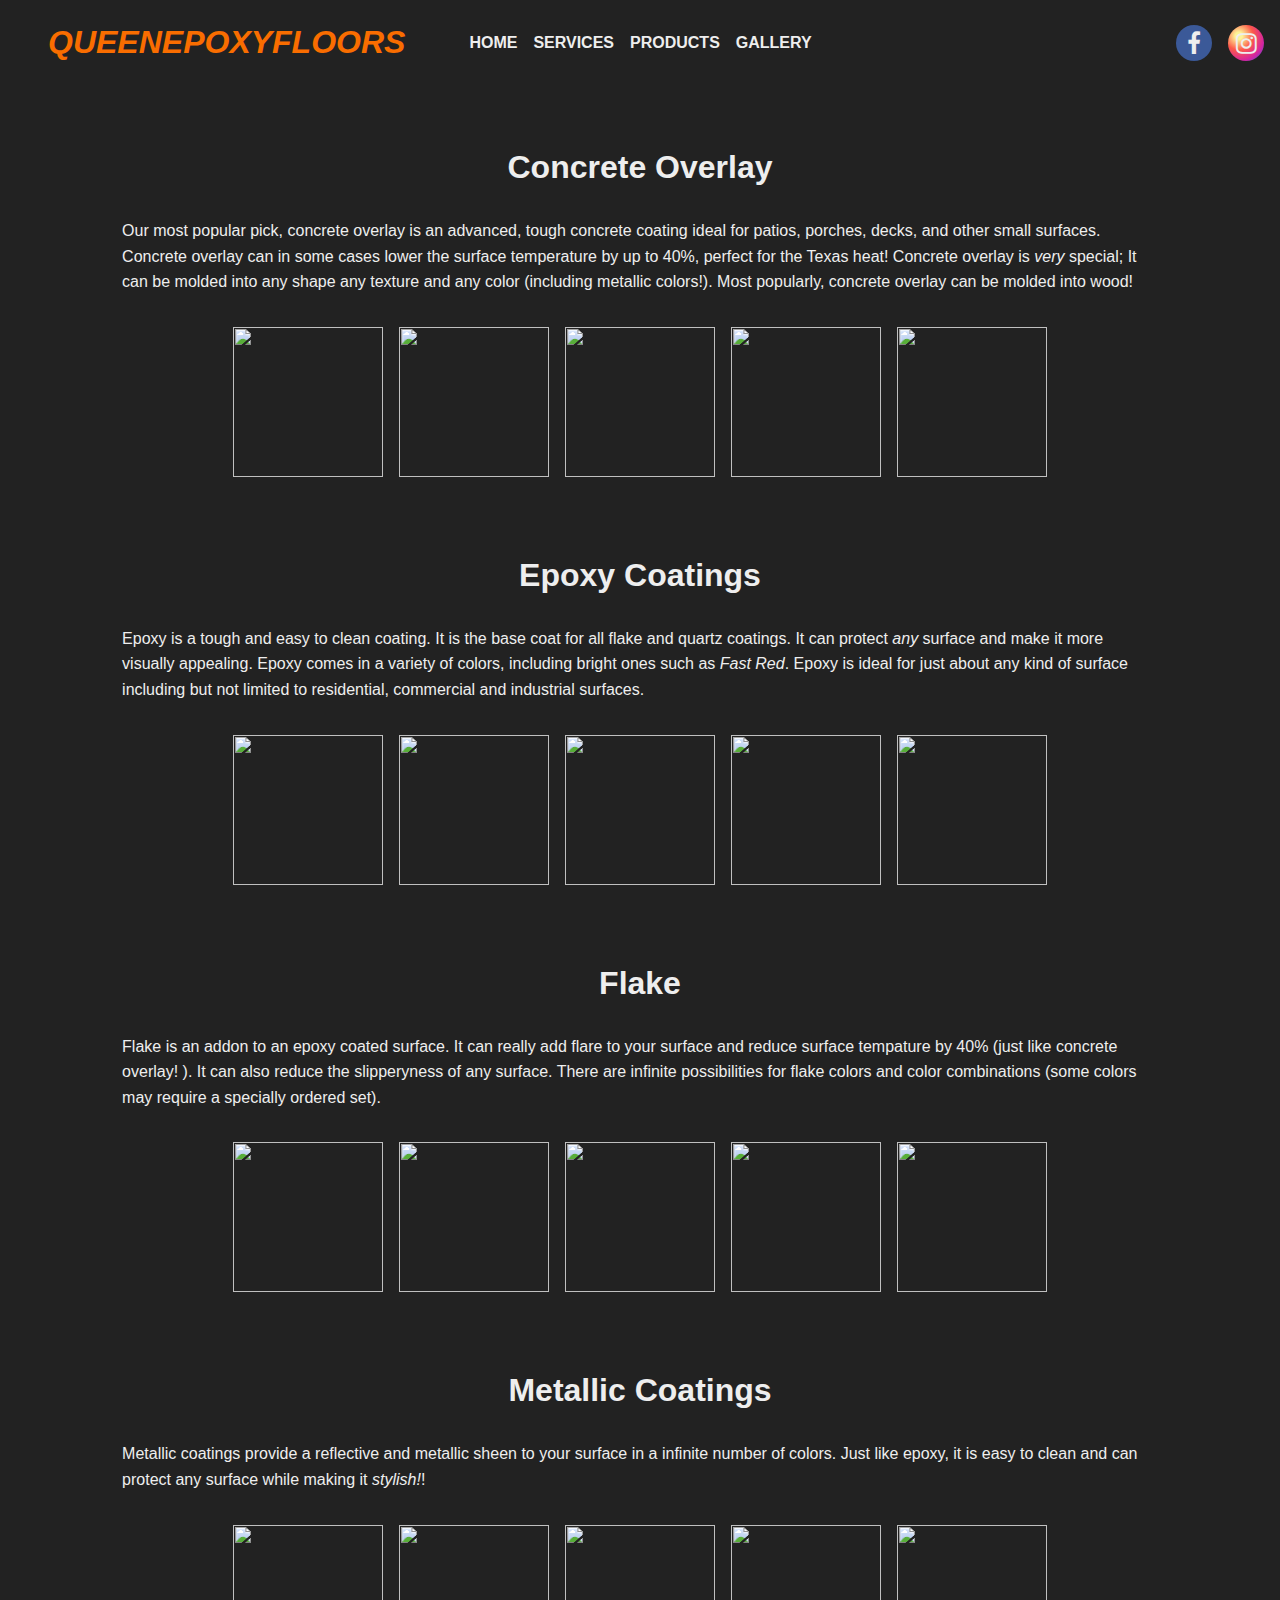
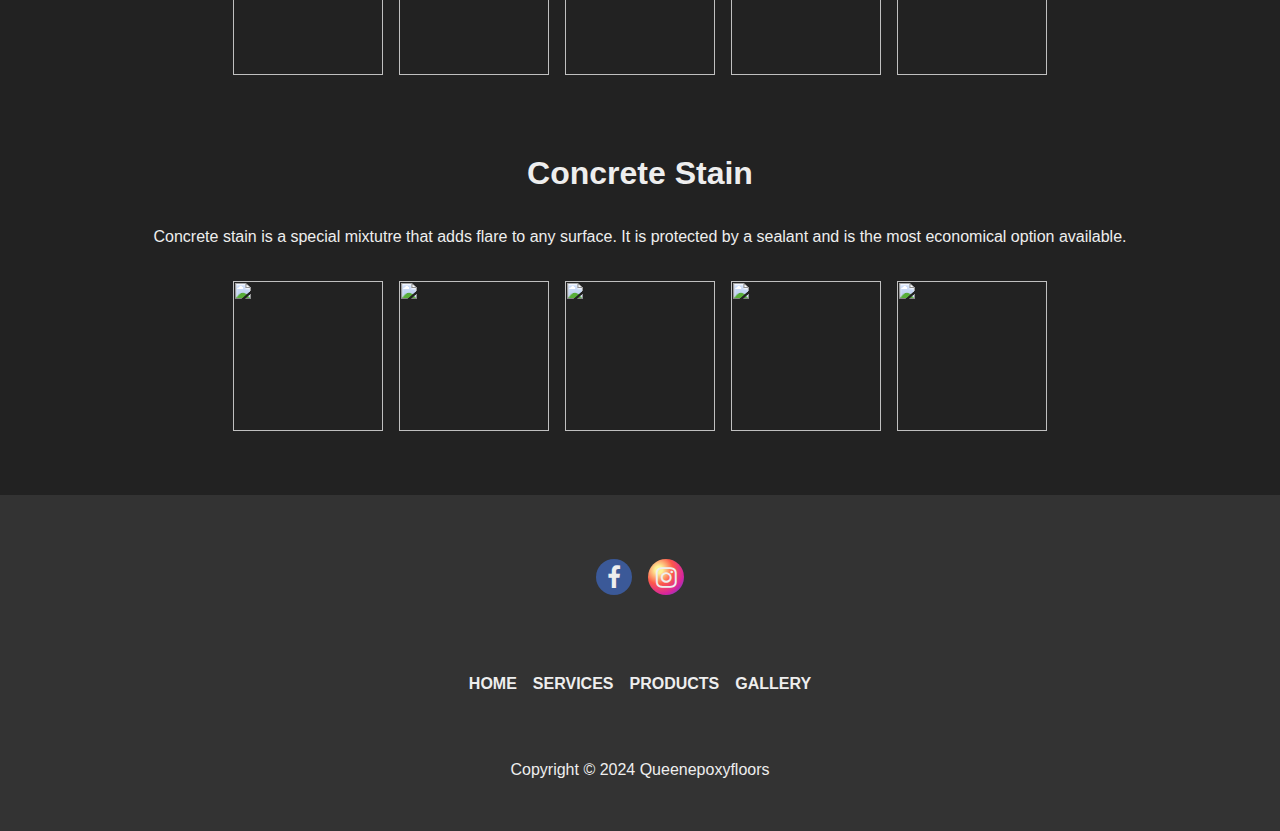
==== services.html @ 8bb7f5cd "Add files via upload" ====
<!DOCTYPE html>
<html lang="en">
<head>
    <meta charset="UTF-8">
    <meta name="viewport" content="width=device-width, initial-scale=1.0">
    <link rel="stylesheet" href="services.css">
    <link rel="stylesheet" href="https://cdnjs.cloudflare.com/ajax/libs/font-awesome/4.7.0/css/font-awesome.min.css">
    <script src="javascript/menu.js"></script>
    <script src="javascript/services.js"></script>
    <title>Queenepoxyfloors | Services</title>
</head>
<body>

    <div class="desktop--menu">
        <a class="logo" href="index.html">Queenepoxyfloors</a>
        <div class="desktop--menu--links">
            <a class="fade-up" href="index.html">Home</a>
            <a class="fade-up" href="services.html">Services</a>
            <a class="fade-up" href="products.html">Products</a>
            <a class="fade-up" href="gallery.html">Gallery</a>
        </div>
        <div class="socials">
            <a href="https://www.facebook.com/queenepoxyfloors" class="fa fa-facebook"></a>
            <a href="https://www.instagram.com/queenepoxyfloors" class="fa fa-instagram"></a>
        </div>
    </div>

    <div class="mobile--navbar">
        <div class="socials">
            <a href="https://www.facebook.com/queenepoxyfloors" class="fa fa-facebook"></a>
            <a href="https://www.instagram.com/queenepoxyfloors" class="fa fa-instagram"></a>
            <svg onclick="location.href='tel:9797039944'" xmlns="http://www.w3.org/2000/svg" height="24px" viewBox="0 -960 960 960" width="24px" fill="#00ff00">
                <path d="M798-120q-125 0-247-54.5T329-329Q229-429 174.5-551T120-798q0-18 12-30t30-12h162q14 0 25 9.5t13 22.5l26 140q2 16-1 27t-11 19l-97 98q20 37 47.5 71.5T387-386q31 31 65 57.5t72 48.5l94-94q9-9 23.5-13.5T670-390l138 28q14 4 23 14.5t9 23.5v162q0 18-12 30t-30 12ZM241-600l66-66-17-94h-89q5 41 14 81t26 79Zm358 358q39 17 79.5 27t81.5 13v-88l-94-19-67 67ZM241-600Zm358 358Z"/>
            </svg>
        </div>
        <a href="#" class="openMenuBtn">
            <?xml version="1.0" encoding="utf-8"?>
            <svg width="24px" height="24px" viewBox="0 0 24 24" xmlns="http://www.w3.org/2000/svg">
                <path d="M4 18L20 18" stroke="#eee" stroke-width="2" stroke-linecap="round"/>
                <path d="M4 12L20 12" stroke="#eee" stroke-width="2" stroke-linecap="round"/>
                <path d="M4 6L20 6" stroke="#eee" stroke-width="2" stroke-linecap="round"/>
            </svg>
        </a>
    </div>

    <div class="mobile--menu">
        <a href="#" class="closeMenuBtn">
            <svg xmlns="http://www.w3.org/2000/svg" fill="#eee" height="24px" viewBox="0 -960 960 960" width="24px">
                <path d="m256-200-56-56 224-224-224-224 56-56 224 224 224-224 56 56-224 224 224 224-56 56-224-224-224 224Z"/>
            </svg>
        </a>
        <a href="index.html">Home</a>
        <a href="services.html">Services</a>
        <a href="products.html">Products</a>
        <a href="gallery.html">Gallery</a>
    </div>

    <article>
        <div class="article overlay">
            <h1>Concrete Overlay</h1>
            <p>
                Our most popular pick, concrete overlay is an advanced, tough concrete coating ideal for patios, porches, decks, and other small surfaces. Concrete overlay can in some cases lower the surface temperature by up to 40%, perfect for the Texas heat! Concrete overlay is <i>very</i> special; It can be molded into any shape any texture and any color (including metallic colors!). Most popularly, concrete overlay can be molded into wood!
            </p>
            <div class="images">
                <img class="image" src="images/services/overlay/overlay (1).PNG" loading="lazy">
                <img class="image" src="images/services/overlay/overlay (2).PNG" loading="lazy">
                <img class="image" src="images/services/overlay/overlay (3).PNG" loading="lazy">
                <img class="image" src="images/services/overlay/overlay (4).PNG" loading="lazy">
                <img class="image" src="images/services/overlay/overlay (5).PNG" loading="lazy">
            </div>
        </div>
        <div class="article epoxy">
            <h1>Epoxy Coatings</h1>
            <p>
                Epoxy is a tough and easy to clean coating. It is the base coat for all flake and quartz coatings. It can protect <i>any</i> surface and make it more visually appealing. Epoxy comes in a variety of colors, including bright ones such as <i>Fast Red</i>. Epoxy is ideal for just about any kind of surface including but not limited to residential, commercial and industrial surfaces.
            </p>
            <div class="images">
                <img class="image" src="images/services/epoxy/epoxy (1).JPG" loading="lazy">
                <img class="image" src="images/services/epoxy/epoxy (2).JPG" loading="lazy">
                <img class="image" src="images/services/epoxy/epoxy (3).PNG" loading="lazy">
                <img class="image" src="images/services/epoxy/epoxy (2).PNG" loading="lazy">
                <img class="image" src="images/services/epoxy/epoxy (1).PNG" loading="lazy">
            </div>
        </div>
        <div class="article flake">
            <h1>Flake</h1>
            <p>
                Flake is an addon to an epoxy coated surface. It can really add flare to your surface and reduce surface tempature by 40% (just like concrete overlay! ). It can also reduce the slipperyness of any surface. There are infinite possibilities for flake colors and color combinations (some colors may require a specially ordered set).
            </p>
            <div class="images">
                <img class="image" src="images/services/flake/flake (1).JPG" loading="lazy">
                <img class="image" src="images/services/flake/flake (1).PNG" loading="lazy">
                <img class="image" src="images/services/flake/flake (2).JPG" loading="lazy">
                <img class="image" src="images/services/flake/flake (3).JPG" loading="lazy">
                <img class="image" src="images/services/flake/flake (4).JPG" loading="lazy">
            </div>
        </div>
        <div class="article metallic">
            <h1>Metallic Coatings</h1>
            <p>
                Metallic coatings provide a reflective and metallic sheen to your surface in a infinite number of colors. Just like epoxy, it is easy to clean and can protect any surface while making it <i>stylish!</i>!
            </p>
            <div class="images">
                <img class="image" src="images/services/metallic/metallic (1).JPG" loading="lazy">
                <img class="image" src="images/services/metallic/metallic (1).PNG" loading="lazy">
                <img class="image" src="images/services/metallic/metallic (2).PNG" loading="lazy">
                <img class="image" src="images/services/metallic/metallic (3).PNG" loading="lazy">
                <img class="image" src="images/services/metallic/metallic.jpg" loading="lazy">
            </div>
        </div>
        <div class="article stain">
            <h1>Concrete Stain</h1>
            <p>
                Concrete stain is a special mixtutre that adds flare to any surface. It is protected by a sealant and is the most economical option available.
            </p>
            <div class="images">
                <img class="image" src="images/services/stain/stain (1).JPG" loading="lazy">
                <img class="image" src="images/services/stain/stain (1).PNG" loading="lazy">
                <img class="image" src="images/services/stain/stain (2).JPG" loading="lazy">
                <img class="image" src="images/services/stain/stain (2).PNG" loading="lazy">
                <img class="image" src="images/services/stain/stain (3).JPG" loading="lazy">
            </div>
        </div>
    </article>

    <div class="showcase">
        <img class="showcase--img" src="images/aboutus.PNG">
        <div class="buttons">
            <div class="button back">&larr;</div>
            <div class="button next">&rarr;</div>
        </div>
    </div>

    <footer>
        <div class="footer--socials">
            <a href="https://www.facebook.com/queenepoxyfloors" class="fa fa-facebook"></a>
            <a href="https://www.instagram.com/queenepoxyfloors" class="fa fa-instagram"></a>
            <svg onclick="location.href='tel:9797039944'" xmlns="http://www.w3.org/2000/svg" height="24px" viewBox="0 -960 960 960" width="24px" fill="#00ff00">
                <path d="M798-120q-125 0-247-54.5T329-329Q229-429 174.5-551T120-798q0-18 12-30t30-12h162q14 0 25 9.5t13 22.5l26 140q2 16-1 27t-11 19l-97 98q20 37 47.5 71.5T387-386q31 31 65 57.5t72 48.5l94-94q9-9 23.5-13.5T670-390l138 28q14 4 23 14.5t9 23.5v162q0 18-12 30t-30 12ZM241-600l66-66-17-94h-89q5 41 14 81t26 79Zm358 358q39 17 79.5 27t81.5 13v-88l-94-19-67 67ZM241-600Zm358 358Z"/>
            </svg>
        </div>
        <div class="footer--menu">
            <a href="index.html">Home</a>
            <a href="services.html">Services</a>
            <a href="products.html">Products</a>
            <a href="gallery.html">Gallery</a>
        </div>
        <p class="footer--copyright">Copyright &copy; 2024 Queenepoxyfloors</p>
    </footer>

</body>
</html>
---- services.css ----
*,
*::before,
*::after {
    margin: 0;
    padding: 0;
    box-sizing: border-box;
    /* outline: 1px solid red; */
}

:root {
    --charcoal: #333;
    --charcoal--dark: #222;
    --orange: #f96d00;
    --white: #eee;
    --facebook--blue: #3B5998;
    --yellow: #ffff00;
}

body {
    min-height: 100vh;
    font-family: 'Segoe UI', Tahoma, Geneva, Verdana, sans-serif;
    overflow-x: hidden;
    color: var(--white);
    background-color: var(--charcoal--dark);
    display: flex;
    flex-direction: column;
    max-width: 1920px;
    margin: auto;
    -webkit-tap-highlight-color: transparent;
}

h1,
h2,
h3,
h4,
h5,
h6 {
    line-height: normal;
}

p {
    line-height: 1.6;
}

a {
    color: var(--white);
    text-decoration: none;
    font-size: 1rem;
}

.desktop--menu {
    display: flex;
    flex-direction: row;
    flex-wrap: nowrap;
}

.desktop--menu--links {
    display: flex;
    flex-direction: row;
    flex-wrap: nowrap;
    align-items: center;
    padding: 1em;
    gap: 1em;
}

.desktop--menu--links a {
    position: relative;
    transition: color 100ms ease-in-out;
    text-transform: uppercase;
    font-weight: 900;
}

.desktop--menu--links a:hover {
    color: var(--orange);
}

.desktop--menu--links a::before {
    transition: 300ms;
    height: 5px;
    content: '';
    position: absolute;
    background-color: var(--orange);
}

.fade-up::before {
    width: 100%;
    bottom: -5px;
    opacity: 0;
}

.fade-up:hover::before {
    bottom: -10px;
    opacity: 1;
}

.socials {
    display: flex;
    align-items: center;
    font-size: 1.5rem;
    margin-left: auto;
    gap: 1rem;
    padding: 1rem;
}

.socials .fa {
    display: flex;
    align-items: center;
    justify-content: center;
    height: 1.5em;
    width: 1.5em;
}

.fa-facebook {
    transition: opacity 100ms ease-in-out;
    background-color: var(--facebook--blue);
    color: var(--white);
    border-radius: 100vmax;
}

.fa-instagram {
    transition: opacity 100ms ease-in-out;
    color: var(--white);
    background: radial-gradient(circle at 30% 30%, #fdf497 10%, #fd5949, #d6249f, #285AEB);
    border-radius: 100vmax;
}

.mobile--navbar {
    display: flex;
    flex-direction: row;
    flex-wrap: nowrap;
    justify-content: space-between;
}

.openMenuBtn {
    padding: 1rem;
    display: flex;
    flex-direction: column;
    align-items: center;
    justify-content: center;
}

.mobile--menu {
    position: absolute;
    display: none;
    flex-direction: column;
    top: 0;
    right: 0;
    background-color: var(--charcoal--dark);
    z-index: 1000;
}

.mobile--menu .closeMenuBtn {
    padding: 1rem;
}

.mobile--menu a {
    text-transform: uppercase;
    font-weight: 900;
    padding: 1rem;
}

.logo {
    color: var(--orange);
    font-style: italic;
}

/*-----Extra Wide Screen-----*/
@media (width >= 1920px) {
}

/*-----Desktop Styles-----*/
@media (width >= 1080px) {
    .mobile--menu { display: none; }

    .mobile--navbar { display: none; }

    .logo {
        padding:.5rem 1em;
        margin: 1rem;
        font-size: 2rem;
        font-weight: 900;
        text-transform: uppercase;
    }

    .fa-facebook:hover,
    .fa-instagram:hover {
        opacity: .90;
    }

    .fa-facebook:active,
    .fa-instagram:active {
        opacity: .80;
    }

    .showcase {
        width: 1920px;
    }

    .showcase .button {
        width: 100vw;
        max-width: 300px;
    }

    .showcase--img {
        height: 600px;
        width: 600px;
    }

    .footer--menu {
        flex-direction: row;
    }

    .footer--menu a:hover {
        color: var(--orange);
    }

    .footer--menu a:active {
        color: hsl(26, 100%, 80%);
    }

    .footer--socials svg {
        display: none;
    }
}

/*-----Mobile Styles-----*/
@media (width < 1080px) {
    .desktop--menu { display: none; }

    .mobile--menu {
        width: 15rem;
        border-left: 2px solid var(--orange);
        border-bottom: 2px solid var(--orange);
    }

    .mobile--navbar .socials {
        margin-right: auto;
        margin-left: 0;
    }

    .showcase {
        width: 100%;
    }

    .showcase .button {
        width: 100vw;
        max-width: 150px;
    }

    .showcase--img {
        height: 300px;
        width: 300px;
    }

    .footer--menu {
        flex-direction: column;
    }

    .footer--menu a {
        color: var(--orange);
        text-align: center;
    }
}

/*-----XS Mobile Styles-----*/
@media (width <= 400px) {
    .mobile--menu {
        width: 100%;
        border-left: none;
        border-bottom: 2px solid var(--orange);
    }
}

article {
    display: flex;
    flex-direction: column;
    margin: 3rem 0;
    gap: 3rem;
}

article .article {
    display: flex;
    flex-direction: column;
    align-items: center;
    margin: 0 auto;
    max-width: 120ch;
}

article h1 {
    font-size: 2rem;
    padding: 1rem;
}

article p {
    padding: 1rem;
}

article .images {
    display: flex;
    flex-direction: row;
    flex-wrap: wrap;
    justify-content: center;
    gap: 1rem;
    padding: 1rem 0;
}

article .images .image {
    height: 150px;
    width: 150px;
    cursor: pointer;
}

.showcase {
    position: fixed;
    top: 0;
    left: 0;
    width: 100%;
    height: 100%;
    display: none;
    flex-direction: column;
    justify-content: center;
    align-items: center;
    background-color: rgba(0, 0, 0, 0.6);
}

.showcase--img {
    position: relative;
}

.showcase .buttons {
    display: flex;
    flex-direction: row;
}

.showcase .button {
    display: flex;
    flex-direction: row;
    align-items: center;
    justify-content: center;
    height: 40px;
    cursor: pointer;
    font-weight: 900;
    background-color: var(--charcoal);
    color: var(--orange);
}

footer {
    background-color: var(--charcoal);
    display: flex;
    flex-direction: column;
    align-items: center;
    padding: 3rem;
    gap: 3rem;
}

.footer--socials {
    display: flex;
    align-items: center;
    font-size: 1.5rem;
    gap: 1rem;
    padding: 1rem;
}

.footer--socials .fa {
    display: flex;
    align-items: center;
    justify-content: center;
    height: 1.5em;
    width: 1.5em;
}

.footer--menu {
    display: flex;
    padding: 1rem;
    gap: 1rem;
    text-transform: uppercase;
    font-weight: 900;
}

.footer--menu a {
    transition: color 100ms ease-in-out;
}
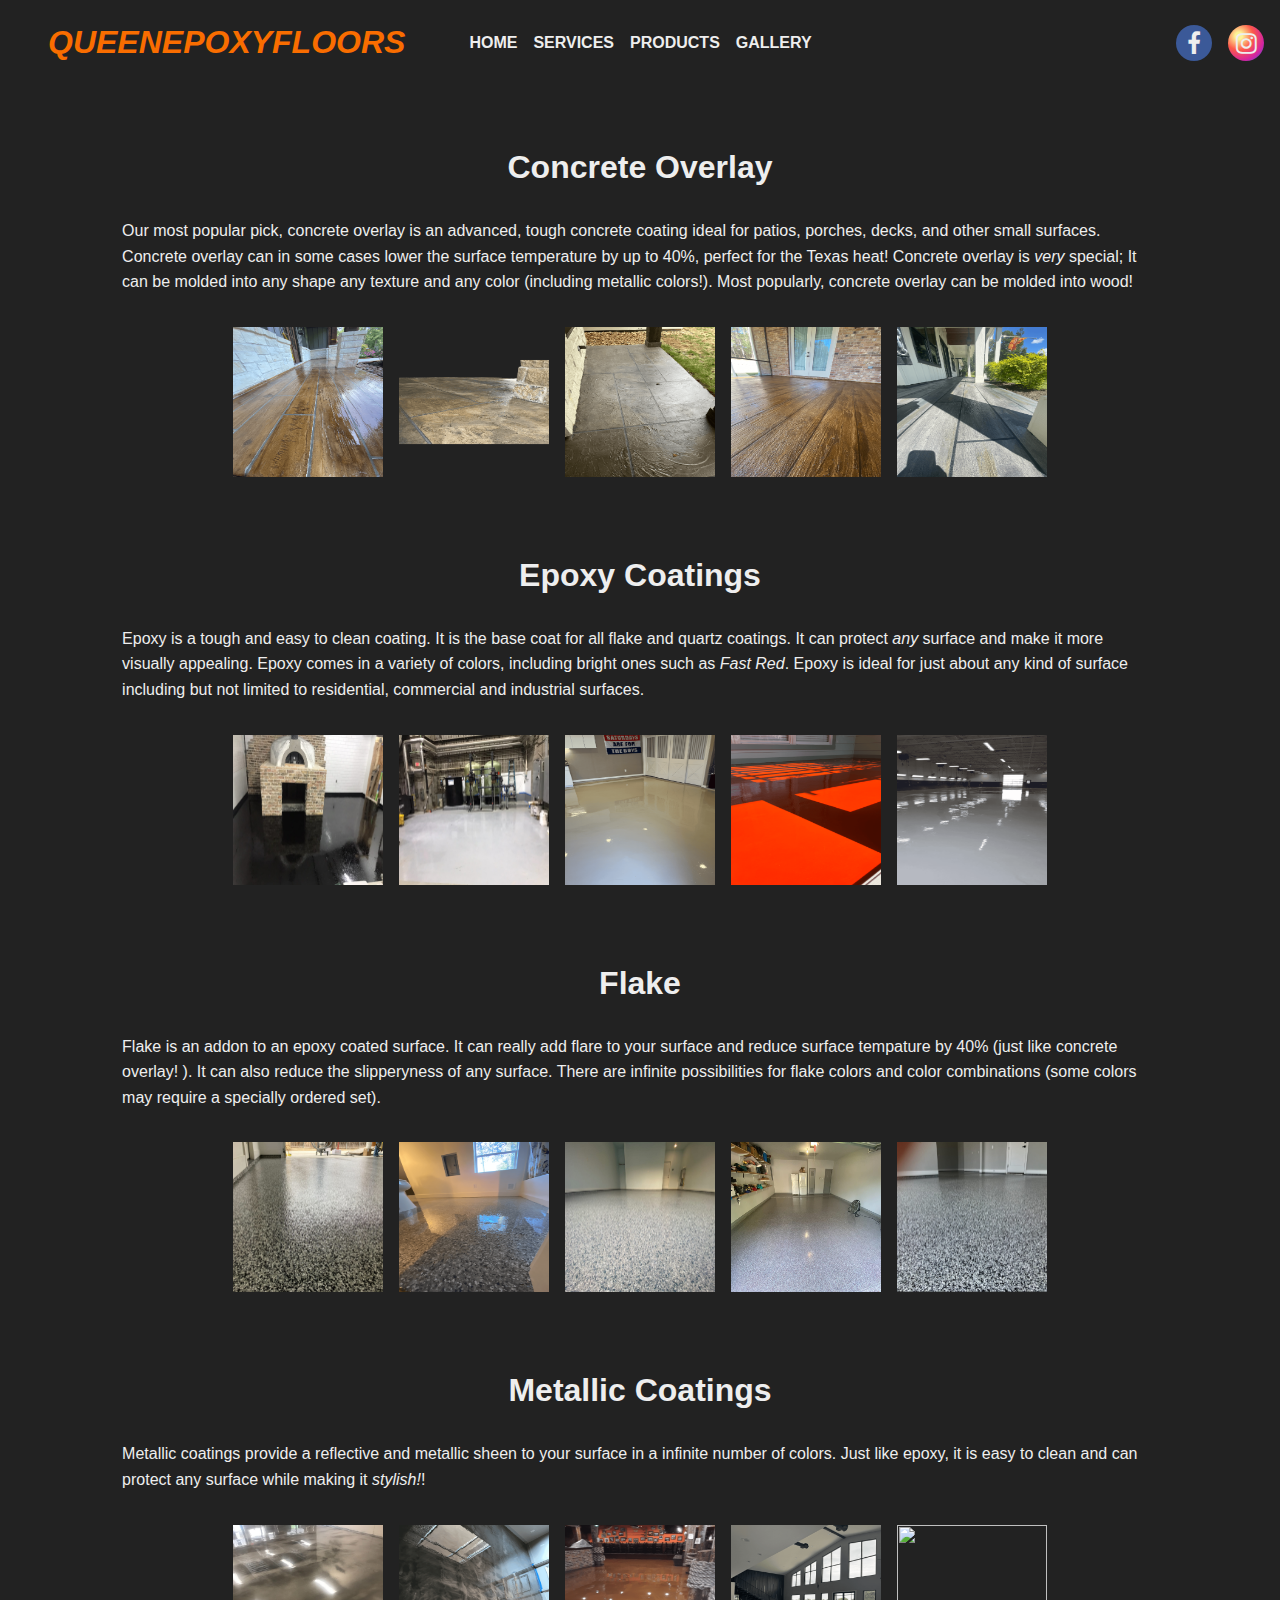
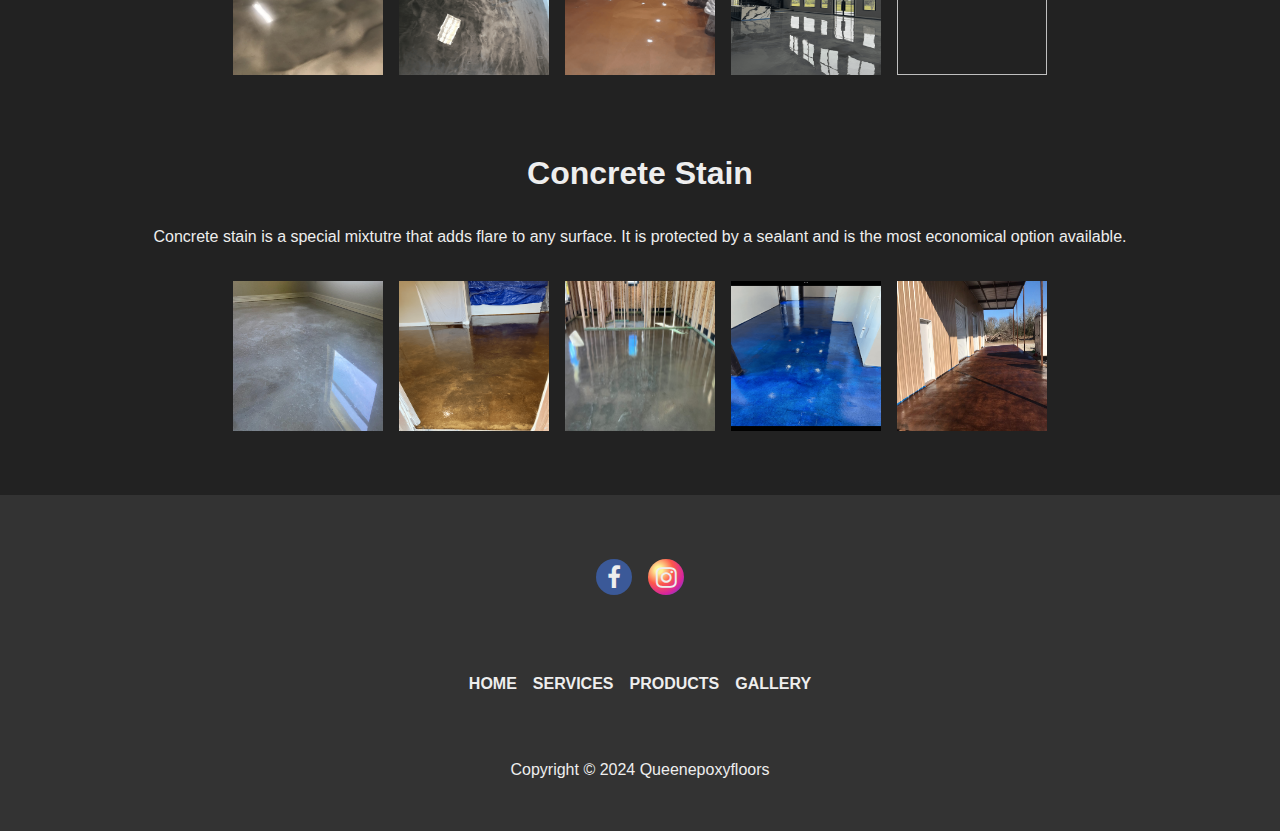
==== commit 26d30697: "Update services.html" ====
--- a/services.html
+++ b/services.html
@@ -63,7 +63,7 @@
             </p>
             <div class="images">
                 <img class="image" src="images/services/overlay/overlay (1).PNG" loading="lazy">
-                <img class="image" src="images/services/overlay/overlay (2).PNG" loading="lazy">
+                <img class="image" src="images/services/overlay/overlay (2).png" loading="lazy">
                 <img class="image" src="images/services/overlay/overlay (3).PNG" loading="lazy">
                 <img class="image" src="images/services/overlay/overlay (4).PNG" loading="lazy">
                 <img class="image" src="images/services/overlay/overlay (5).PNG" loading="lazy">
@@ -149,4 +149,4 @@
     </footer>
 
 </body>
-</html>+</html>
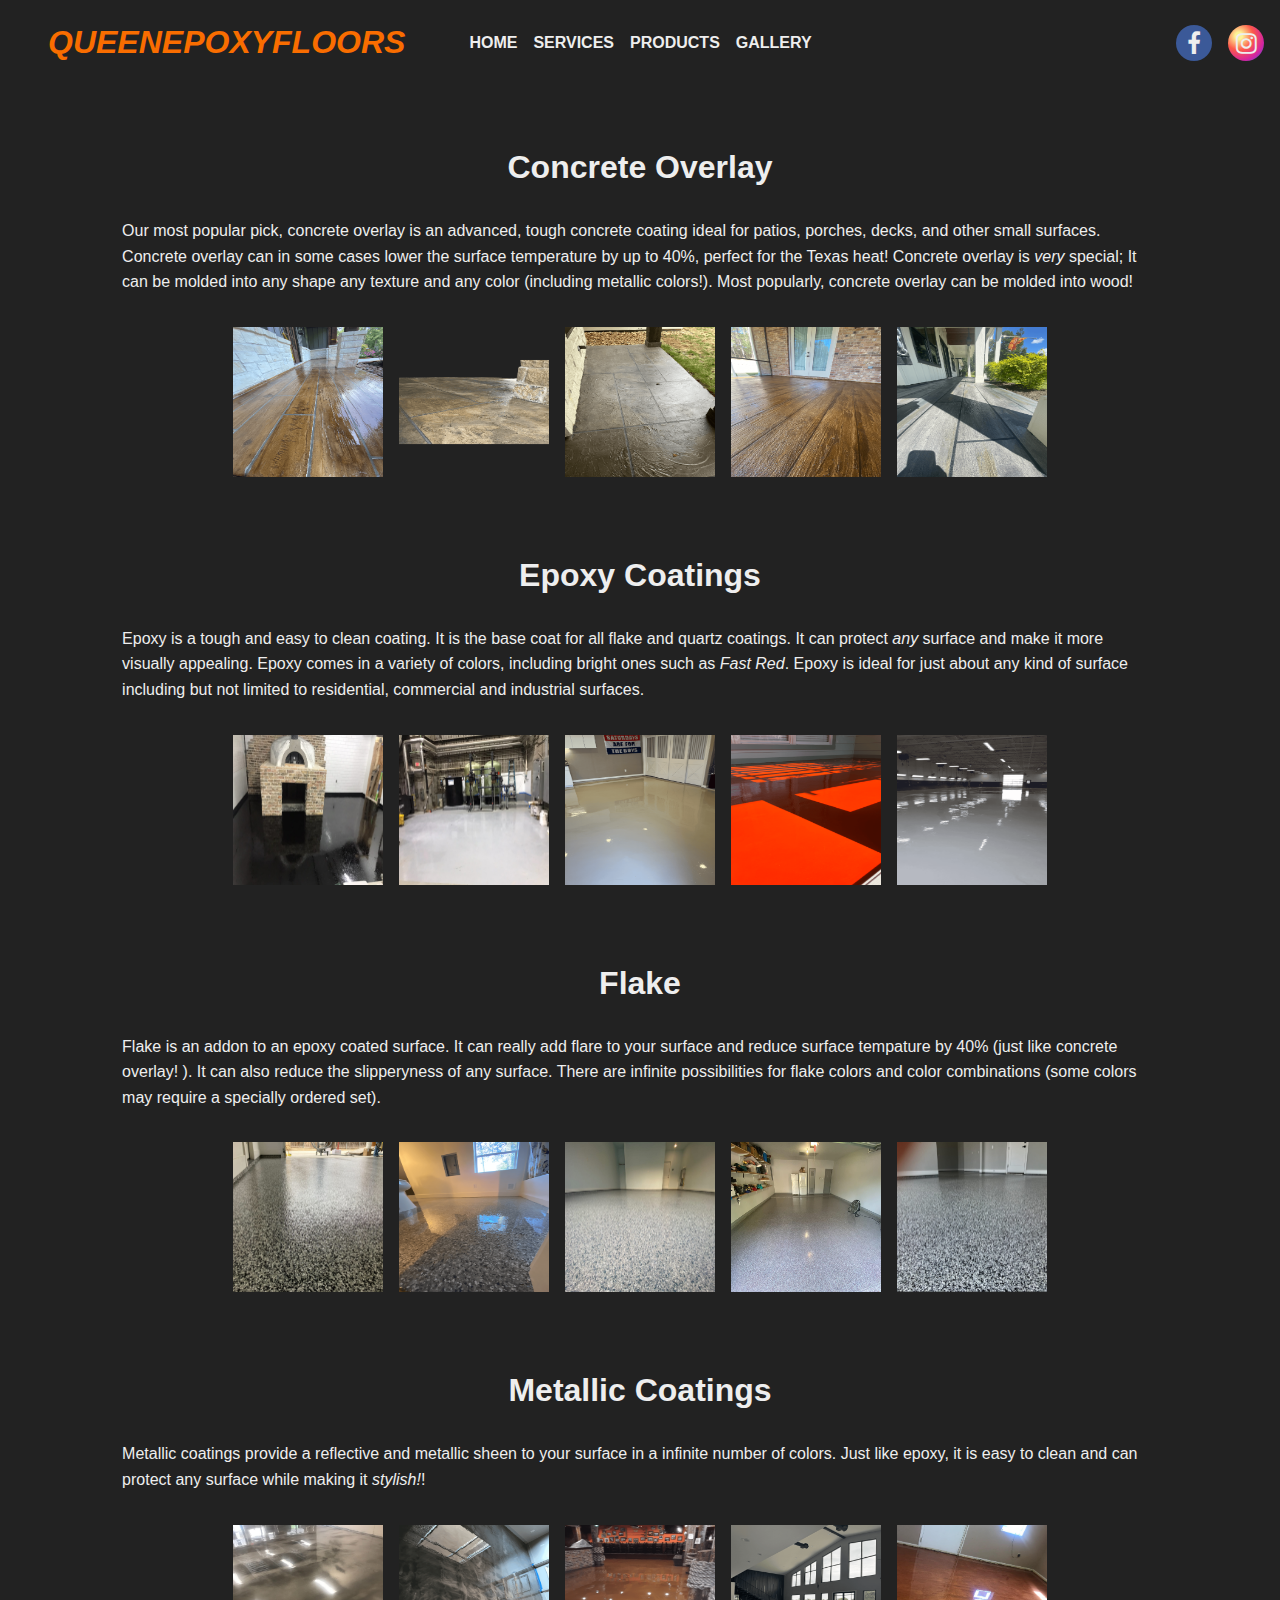
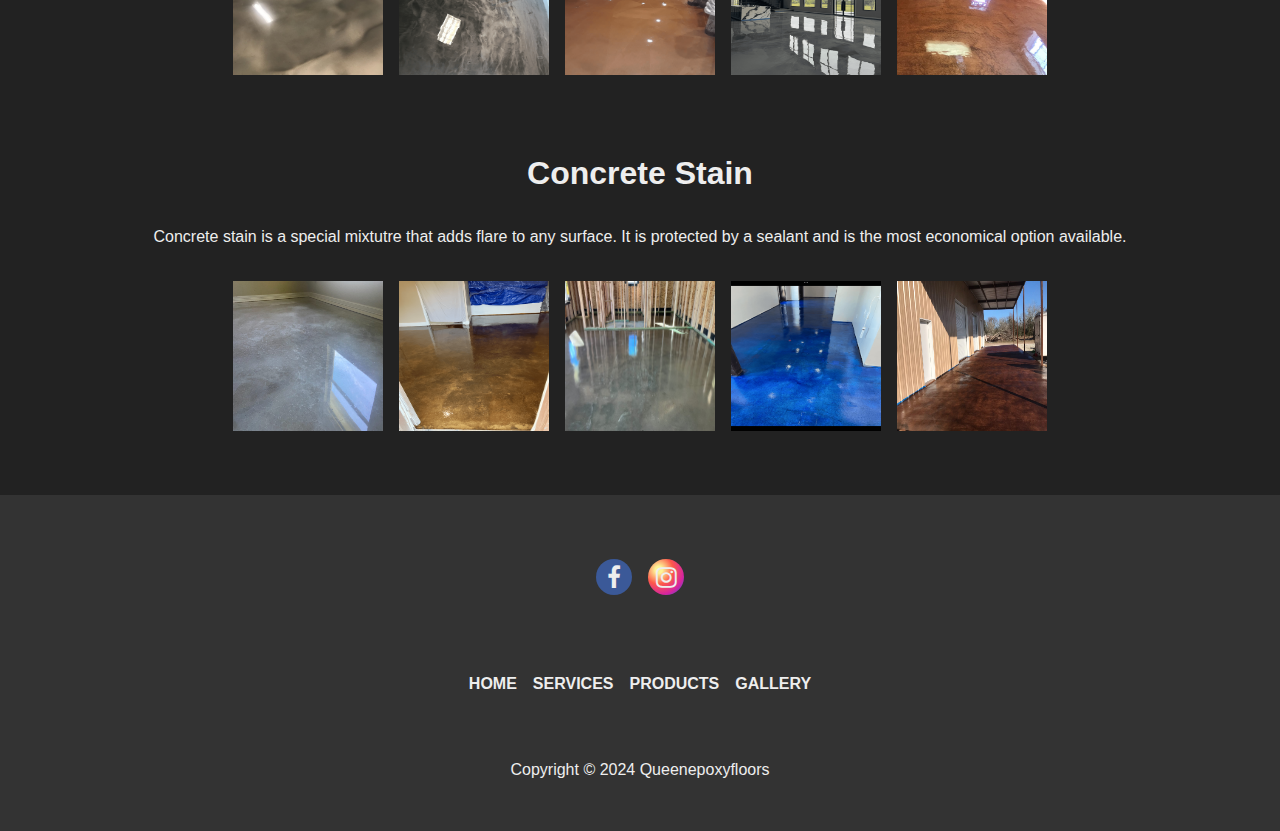
==== commit 765fdecf: "Update services.html" ====
--- a/services.html
+++ b/services.html
@@ -105,7 +105,7 @@
                 <img class="image" src="images/services/metallic/metallic (1).PNG" loading="lazy">
                 <img class="image" src="images/services/metallic/metallic (2).PNG" loading="lazy">
                 <img class="image" src="images/services/metallic/metallic (3).PNG" loading="lazy">
-                <img class="image" src="images/services/metallic/metallic.jpg" loading="lazy">
+                <img class="image" src="images/services/metallic/metallic.JPG" loading="lazy">
             </div>
         </div>
         <div class="article stain">
